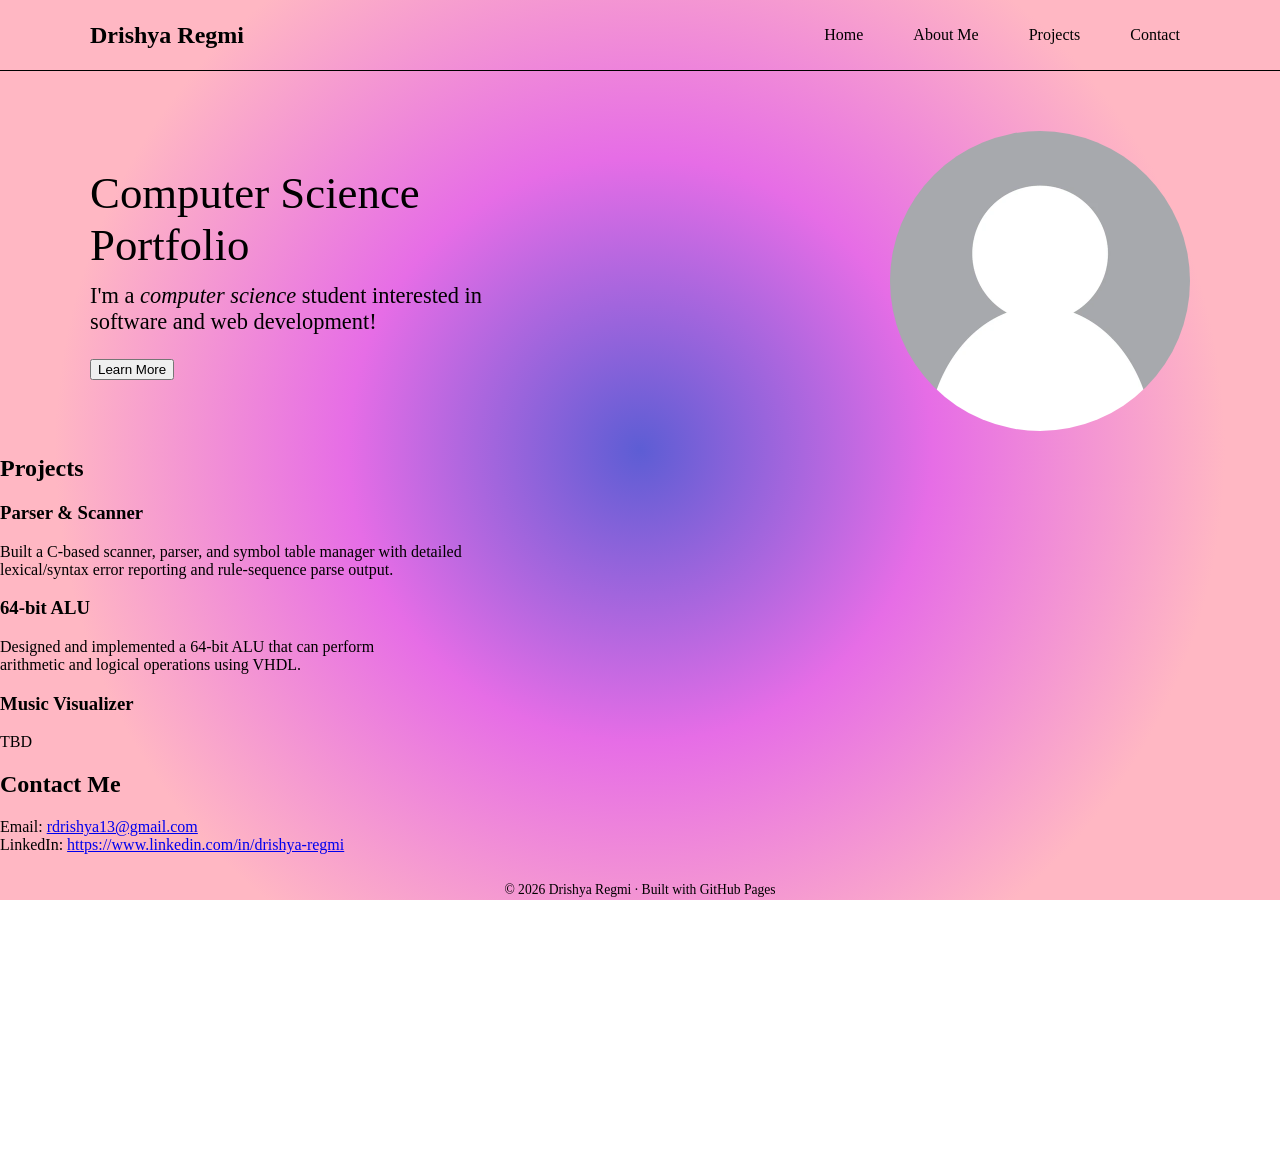
==== index.html @ 9d951424 "i fogor" ====
<!DOCTYPE html>
<html lang="en">
<head>
    <meta charset="UTF-8">
    <meta name="viewport" content="width=device-width, initial-scale=1.0">
    <title>My Website</title>
    <link rel="stylesheet" href="styles.css">
   
</head>
<body>
    
    <div class="header">
        <div class="container">
        <!-- TOP LEFT CORNER -->
            <div class="TLC">
                <h1>Drishya Regmi</h1>
            </div>

            <!-- NavBar -->
            <div class="navBar">
                <ul>
                    <li><a href="index.html">Home</a></li>
                    <li><a href="about.html">About Me</a></li>
                    <li><a href="projects.html">Projects</a></li>
                    <li><a href="contact.html">Contact</a></li>
                </ul>
            </div>
        </div>
    </div>
    
    <section id="hero">
        <div class="intro">
            <div class="text">
                <h1>Computer Science<br/>Portfolio</h1>
                <p style="font-size: 1.4rem;">I'm a <i>computer science</i> student interested in<br> software and web development!</p>
                <div class="about">
                    <h3><button>Learn More</button></h3>
                </div>
            </div>  

            <div class="headshot">
                <img src="blank-avatar-photo-place-holder-600nw-1095249842.jpg.webp" alt="Headshot of Drishya Regmi">
            </div>
        </div>
    </section>

    <section id="projects">
        <h2>Projects</h3>
            <div class="grid">
                <div class="card">
                    <h3>Parser & Scanner</h3>
                    <p>Built a C-based scanner, parser, and symbol table manager with detailed<br/> 
                        lexical/syntax error reporting and rule-sequence parse output.
                    </p>
                </div>
                <div class="card">
                    <h3>64-bit ALU</h3>
                    <p>Designed and implemented a 64-bit ALU that can perform<br/> 
                        arithmetic and logical operations using VHDL.
                    </p>
                </div>
                <div class="card">
                    <h3>Music Visualizer</h3>
                    <p>TBD</p>
                </div>
            </div>
    </section>

    <section id="contact">
        <h2>Contact Me</h2>
            <div class="card">
                <p>
                    Email: <a href="mailto:rdrishya13@gmail.com">rdrishya13@gmail.com</a><br/>
                    LinkedIn: <a href="https://www.linkedin.com/in/drishya-regmi">https://www.linkedin.com/in/drishya-regmi</a>
                </p>
            </div>
    </section>

    <footer>
    © 2026 Drishya Regmi · Built with GitHub Pages
    </footer>
    
</body>
</html>
---- styles.css ----
/* INDEX */

body{
  margin: 0%;
  min-height: 130vh;
  background-image: radial-gradient(
    circle 65vmin at center,
    rgb(93, 93, 212),
    rgb(230, 109, 230),
    rgb(255, 183, 195));
  background-repeat: no-repeat;
  background-attachment: fixed;
}

.header {
  border-bottom: 0.1px solid black;
}

.header .container{
  /* puts name, tile, and nav bar on same line */
  display: flex;
  /* vertically aligns name and tile with nav bar */
  align-items: center;
  /* puses name and title to the left and nav bar to the right*/
  justify-content: space-between;
  padding: 12px 24px;
  max-width: 1100px;
}

.TLC h1 {
  font-family: Georgia, "Times New Roman", Times, serif;
  font-size: x-large;
  /* font-weight: bolder; */
  color: black;
  display: inline;
  
}

.navBar ul {
  /* makes navigation links horizontal */
  display: flex;
  /* puts space between the links */
  gap: 30px;
  list-style-type: none;
  font-size: 14px;
}

.navBar a {
  /* removes underline */
  text-decoration: none;
  /* size of button */
  padding: 6px 10px;
  background-color: transparent;
  color: black;
  border-radius: 4px;
  font-family: Georgia, "Times New Roman", Times, serif;
  font-size: 1rem;
}

.navBar a:hover {
  background-color: transparent;
  color: white;
}

.container {
  max-width: 1100px;
  margin: 0 auto;
  padding: 0 24px;
}

.intro{
  min-height: calc(100vh-70px);
  display: flex;
  align-items: center;
  justify-content: space-between;
  font-family: Georgia, 'Times New Roman', Times, serif;
  padding-top: 60px;
  width: 100%;
  max-width: 1100px;
  margin: 0 auto;
  box-sizing: border-box;
 }

 .text{
   flex: 1;
   max-width: 600px;
 }

.intro h1{
  font-size: 2.8rem;
  color: black;
  font-weight: 520;
  margin: 0;
 }

 .intro p{
  font-size: 1.4rem;
  color: black;
  margin-top: 12px;
 }

.headshot{
  flex-shrink: 0;
}
.headshot img{
  width: 300px;
  height: 300px;
  border-radius: 50%;
  object-fit: cover;
}
.container {
  max-width: 1100px;
  margin: 0 auto;
  padding: 0 24px;
}

footer {
  font-size: 0.85rem;
  text-align: center;
  padding: 12px 0;
  color: black;
  }

  @media (max-width: 700px){
    .intro{
      flex-direction: column;
      text-align: center;
      max-width: 100%;
      padding-left: 24px;
      padding-right: 24px;
    }
    .headshot img{
      width: 120px;
      height: 120px;
      margin-top: 20px;
    }
  }

  

/* ABOUT */

/* PROJECTS */

/* CONTACT */
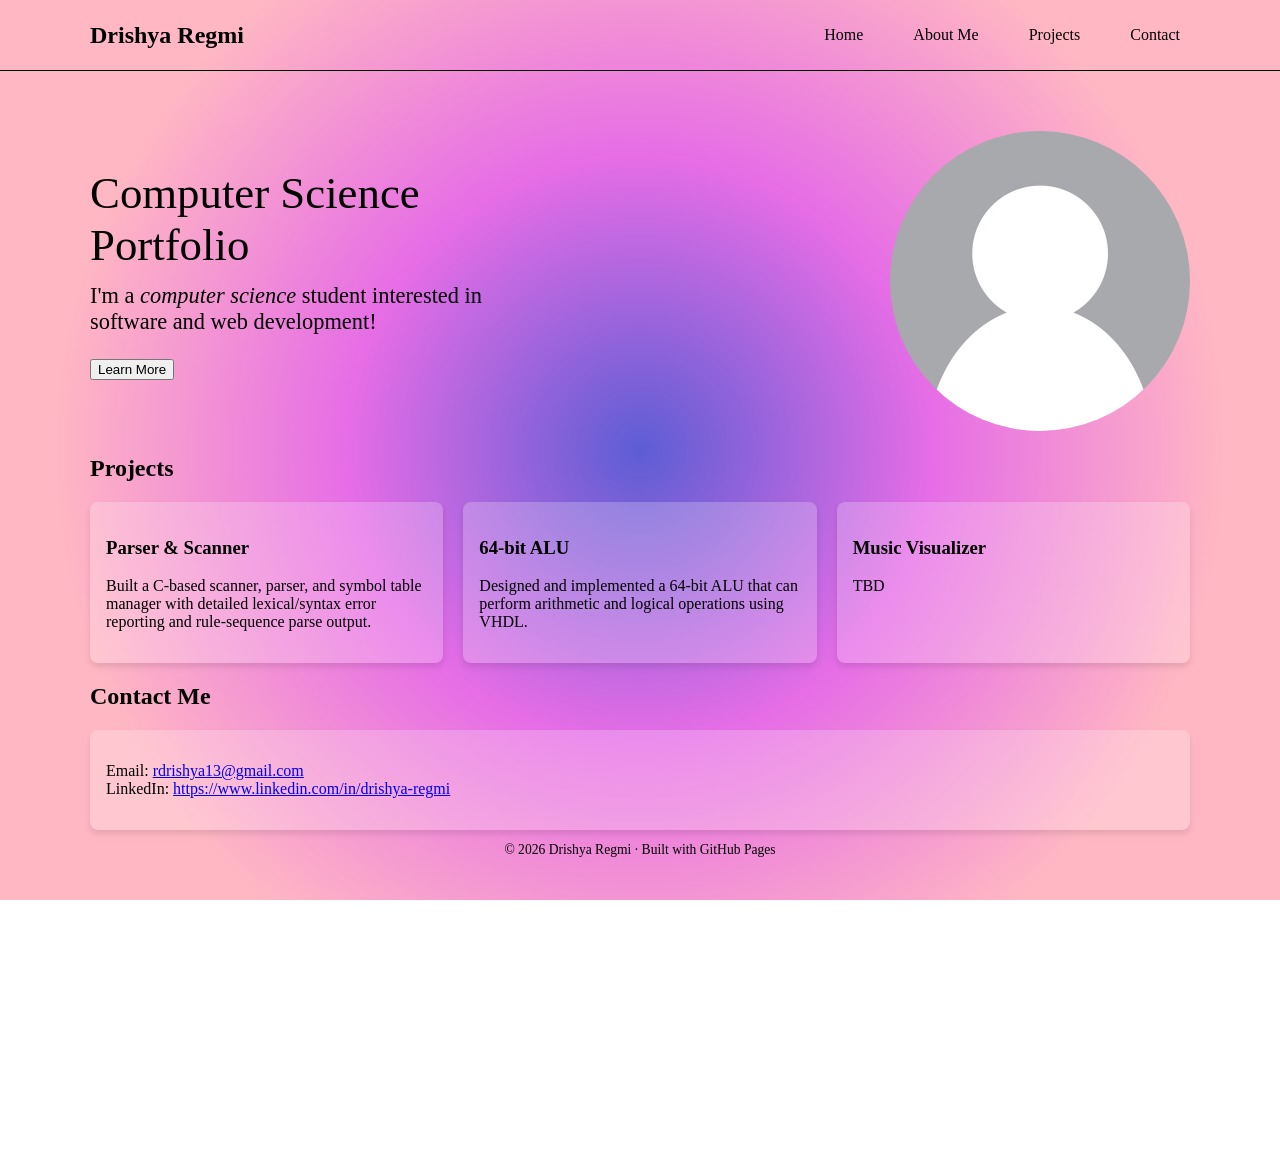
==== commit 3705ea03: "fixed section alignment for desktop view" ====
--- a/index.html
+++ b/index.html
@@ -34,7 +34,7 @@
                 <h1>Computer Science<br/>Portfolio</h1>
                 <p style="font-size: 1.4rem;">I'm a <i>computer science</i> student interested in<br> software and web development!</p>
                 <div class="about">
-                    <h3><button>Learn More</button></h3>
+                    <h3><a href="about.html"><button>Learn More</button></a></h3>
                 </div>
             </div>  
 
@@ -49,15 +49,11 @@
             <div class="grid">
                 <div class="card">
                     <h3>Parser & Scanner</h3>
-                    <p>Built a C-based scanner, parser, and symbol table manager with detailed<br/> 
-                        lexical/syntax error reporting and rule-sequence parse output.
-                    </p>
+                    <p>Built a C-based scanner, parser, and symbol table manager with detailed lexical/syntax error reporting and rule-sequence parse output.</p>
                 </div>
                 <div class="card">
                     <h3>64-bit ALU</h3>
-                    <p>Designed and implemented a 64-bit ALU that can perform<br/> 
-                        arithmetic and logical operations using VHDL.
-                    </p>
+                    <p>Designed and implemented a 64-bit ALU that can perform arithmetic and logical operations using VHDL.</p>
                 </div>
                 <div class="card">
                     <h3>Music Visualizer</h3>
--- a/styles.css
+++ b/styles.css
@@ -119,24 +119,49 @@
   text-align: center;
   padding: 12px 0;
   color: black;
+}
+
+
+section {
+  max-width: 1100px;
+  margin: 0 auto;
+  padding: 0 24px;
+}
+
+.grid {
+  display: grid;
+  grid-template-columns: repeat(auto-fit, minmax(250px, 1fr));
+  gap: 20px;
+  margin-top: 20px;
+}
+
+.card {
+  background-color: rgba(255, 255, 255, 0.221);
+  border-radius: 8px;
+  padding: 16px;
+  box-shadow: 0 4px 6px rgba(0, 0, 0, 0.1);
+  transition: transform 0.2s;
+}
+
+
+
+@media (max-width: 400px){
+  .intro{
+    flex-direction: column;
+    text-align: center;
+    max-width: 100%;
+    padding-left: 24px;
+    padding-right: 24px;
   }
+  .headshot img{
+    width: 120px;
+    height: 120px;
+    margin-top: 20px;
+  }
+}
 
-  @media (max-width: 700px){
-    .intro{
-      flex-direction: column;
-      text-align: center;
-      max-width: 100%;
-      padding-left: 24px;
-      padding-right: 24px;
-    }
-    .headshot img{
-      width: 120px;
-      height: 120px;
-      margin-top: 20px;
-    }
-  }
 
-  
+
 
 /* ABOUT */
 
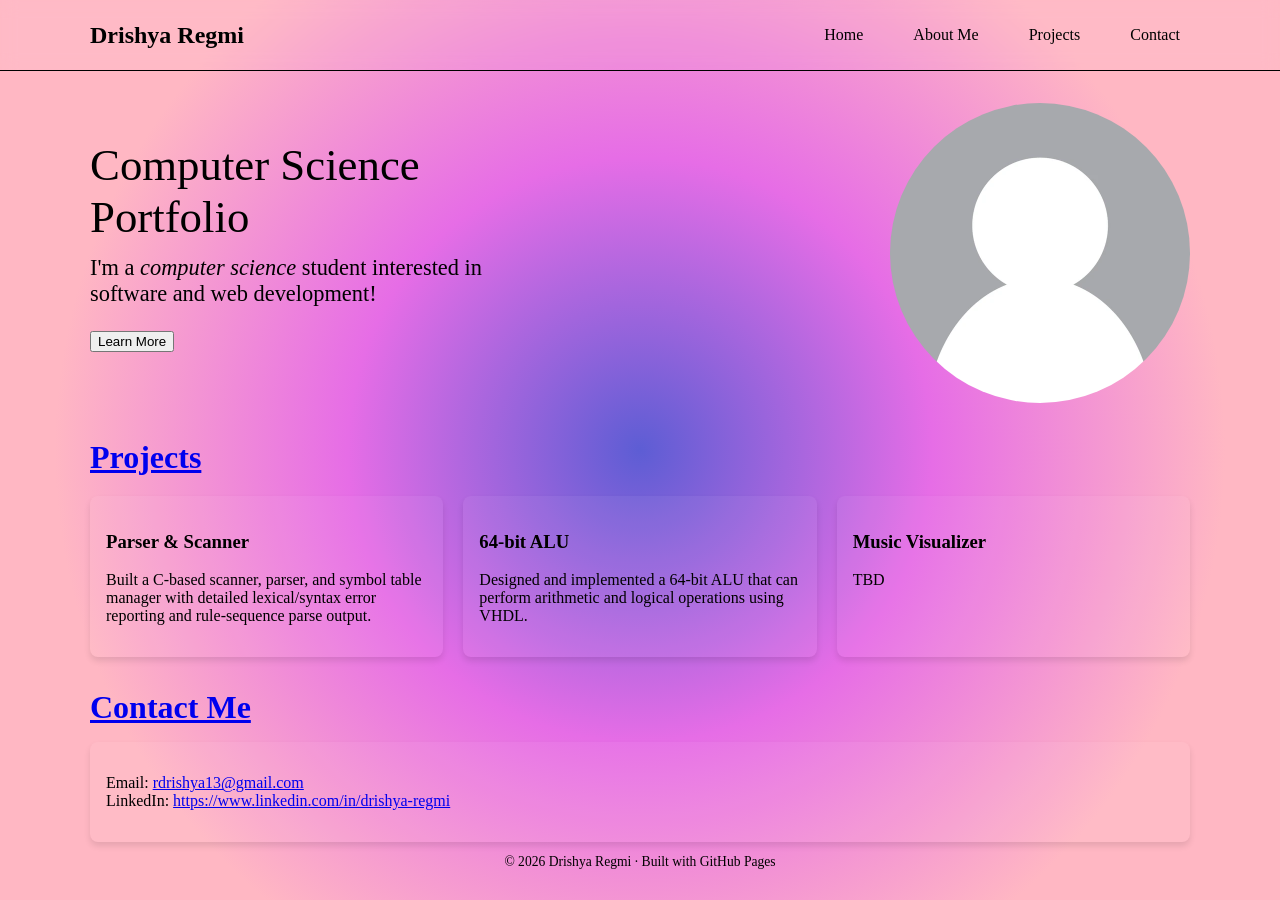
==== commit e16de75b: "attached links to otther pages" ====
--- a/index.html
+++ b/index.html
@@ -45,7 +45,7 @@
     </section>
 
     <section id="projects">
-        <h2>Projects</h3>
+        <h2><a href="projects.html">Projects</a></h2>
             <div class="grid">
                 <div class="card">
                     <h3>Parser & Scanner</h3>
@@ -63,7 +63,7 @@
     </section>
 
     <section id="contact">
-        <h2>Contact Me</h2>
+        <h2><a href="contact.html">Contact Me</a></h2>
             <div class="card">
                 <p>
                     Email: <a href="mailto:rdrishya13@gmail.com">rdrishya13@gmail.com</a><br/>
--- a/styles.css
+++ b/styles.css
@@ -2,7 +2,7 @@
 
 body{
   margin: 0%;
-  min-height: 130vh;
+  /* min-height: 130vh; */
   background-image: radial-gradient(
     circle 65vmin at center,
     rgb(93, 93, 212),
@@ -13,7 +13,12 @@
 }
 
 .header {
+  position: sticky;
+  top: 0;
+  z-index: 1000;
   border-bottom: 0.1px solid black;
+  background-color: rgba(255, 255, 255, 0.05);
+  backdrop-filter: blur(8px);
 }
 
 .header .container{
@@ -69,12 +74,12 @@
 }
 
 .intro{
-  min-height: calc(100vh-70px);
   display: flex;
   align-items: center;
+  /* align-items: flex-start; */
   justify-content: space-between;
   font-family: Georgia, 'Times New Roman', Times, serif;
-  padding-top: 60px;
+  /* padding-top: 20px; */
   width: 100%;
   max-width: 1100px;
   margin: 0 auto;
@@ -93,7 +98,7 @@
   margin: 0;
  }
 
- .intro p{
+.intro p{
   font-size: 1.4rem;
   color: black;
   margin-top: 12px;
@@ -121,11 +126,30 @@
   color: black;
 }
 
-
-section {
-  max-width: 1100px;
-  margin: 0 auto;
+#hero {
+  margin-top: 2rem;
+  padding-top: 0; 
+}
+
+section{
+  max-width: 1100px;
+  margin-left: auto;
+  margin-right: auto;
   padding: 0 24px;
+}
+
+section:not(#hero) {
+  margin-top: 32px;
+  /* margin: 32px auto 0;
+  padding: 0 24px; */
+}
+
+section h2 {
+  font-family: Georgia, "Times New Roman", Times, serif;
+  font-size: 2rem;
+  color: black;
+  margin-top: 0;
+  margin-bottom: 16px;
 }
 
 .grid {
@@ -136,14 +160,17 @@
 }
 
 .card {
-  background-color: rgba(255, 255, 255, 0.221);
+  background-color: rgba(255, 255, 255, 0.05);
   border-radius: 8px;
   padding: 16px;
   box-shadow: 0 4px 6px rgba(0, 0, 0, 0.1);
   transition: transform 0.2s;
 }
 
-
+.section h2:hover {
+  background-color: transparent;
+  color: white;
+}
 
 @media (max-width: 400px){
   .intro{
@@ -158,6 +185,19 @@
     height: 120px;
     margin-top: 20px;
   }
+
+  .section h2 {
+    font-size: 1.5rem;
+  }
+
+  .section p {
+    font-size: 1rem;
+  }
+
+  section{
+    padding: 0 12px;
+    align-items: center;
+  }
 }
 
 
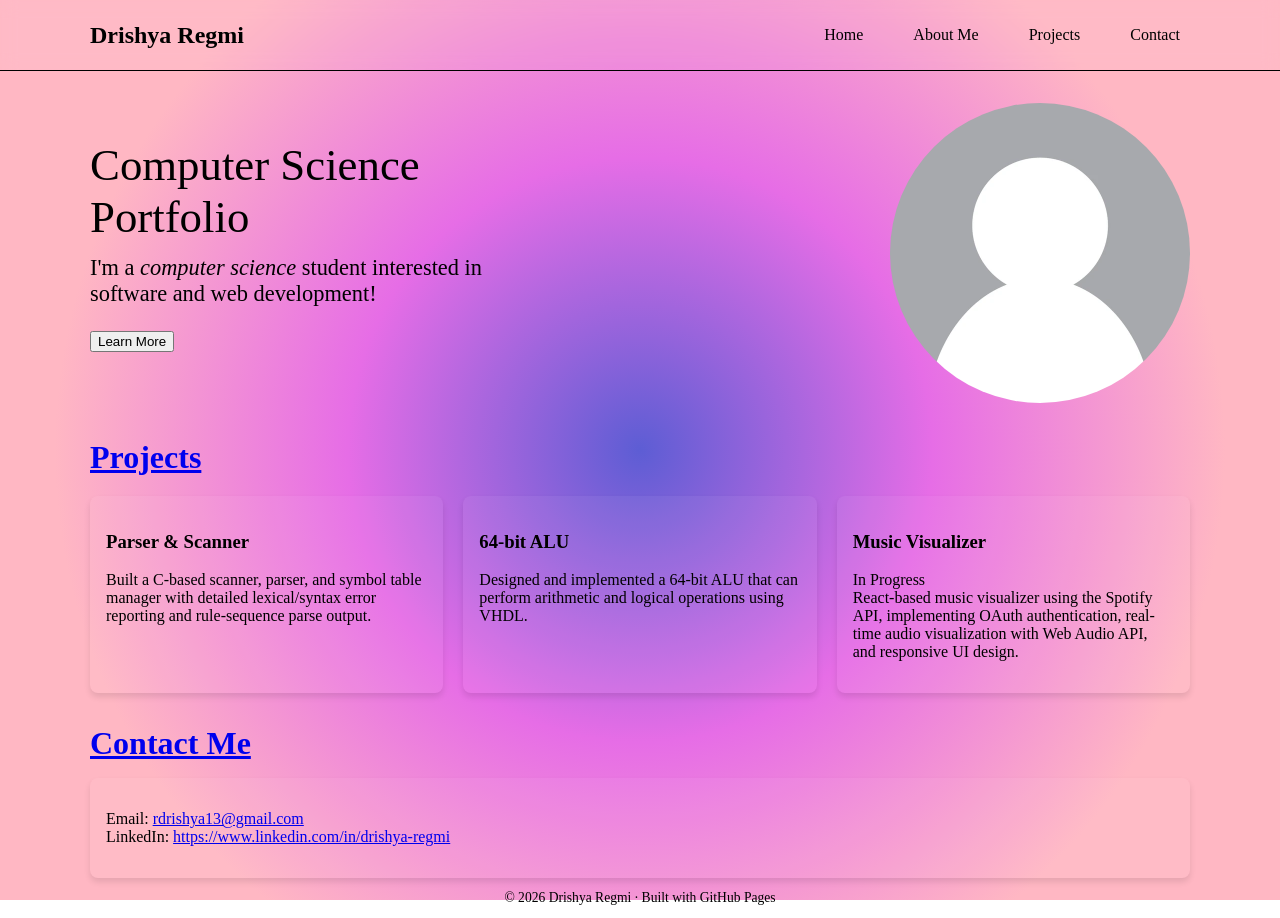
==== commit d96b2bb7: "Updated project description for Music Visualizer." ====
--- a/index.html
+++ b/index.html
@@ -57,7 +57,9 @@
                 </div>
                 <div class="card">
                     <h3>Music Visualizer</h3>
-                    <p>TBD</p>
+                    <p>In Progress<br>
+                        React-based music visualizer using the Spotify API, implementing OAuth authentication, real-time audio visualization with Web Audio API, and responsive UI design. 
+                    </p>
                 </div>
             </div>
     </section>
--- a/styles.css
+++ b/styles.css
@@ -167,7 +167,12 @@
   transition: transform 0.2s;
 }
 
-.section h2:hover {
+.projects a{
+  text-decoration: none;
+  background-color: transparent;
+  color: black;
+}
+.projects a:hover {
   background-color: transparent;
   color: white;
 }
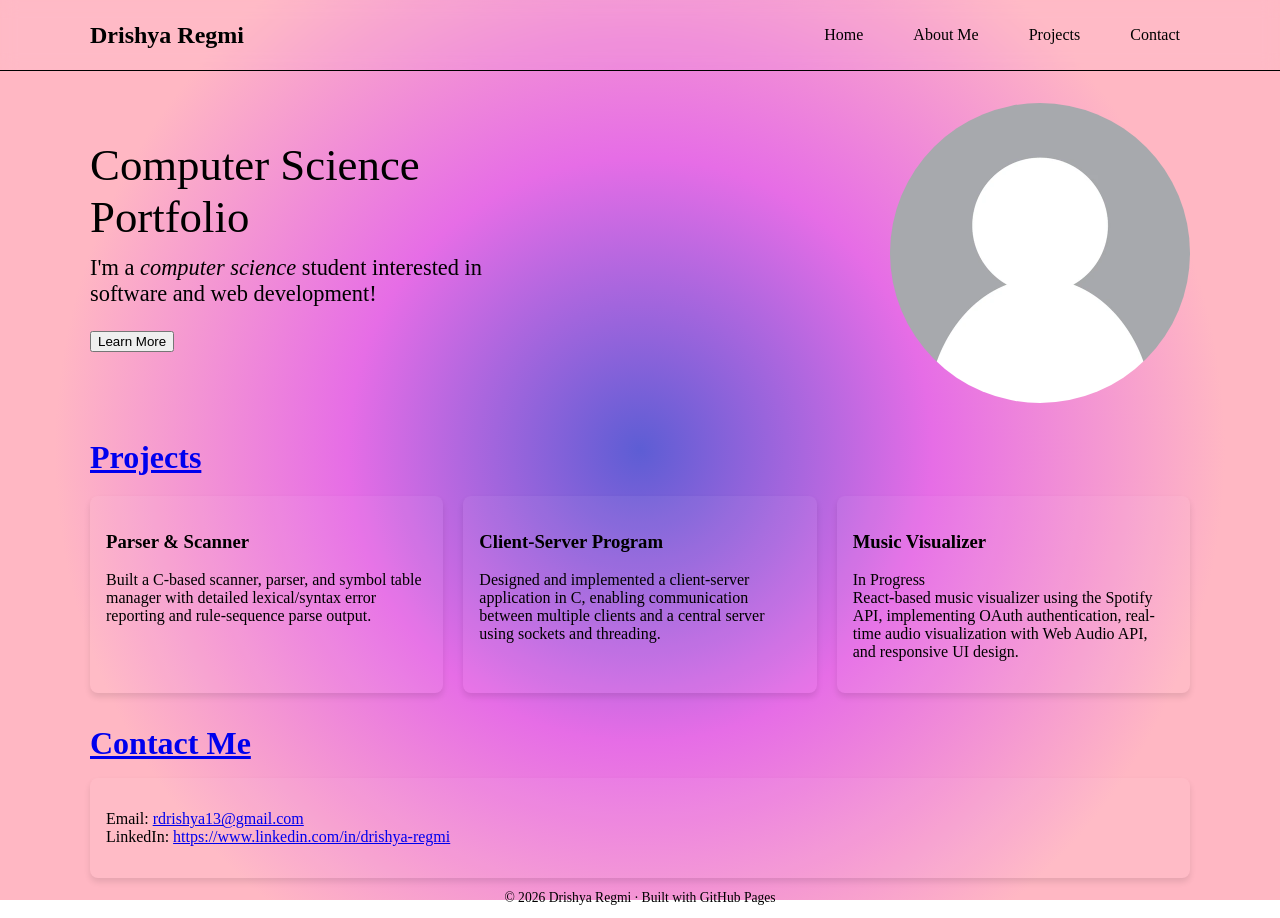
==== commit 5dee6c11: "updated project description." ====
--- a/index.html
+++ b/index.html
@@ -52,8 +52,8 @@
                     <p>Built a C-based scanner, parser, and symbol table manager with detailed lexical/syntax error reporting and rule-sequence parse output.</p>
                 </div>
                 <div class="card">
-                    <h3>64-bit ALU</h3>
-                    <p>Designed and implemented a 64-bit ALU that can perform arithmetic and logical operations using VHDL.</p>
+                    <h3>Client-Server Program</h3>
+                    <p>Designed and implemented a client-server application in C, enabling communication between multiple clients and a central server using sockets and threading.</p>
                 </div>
                 <div class="card">
                     <h3>Music Visualizer</h3>
